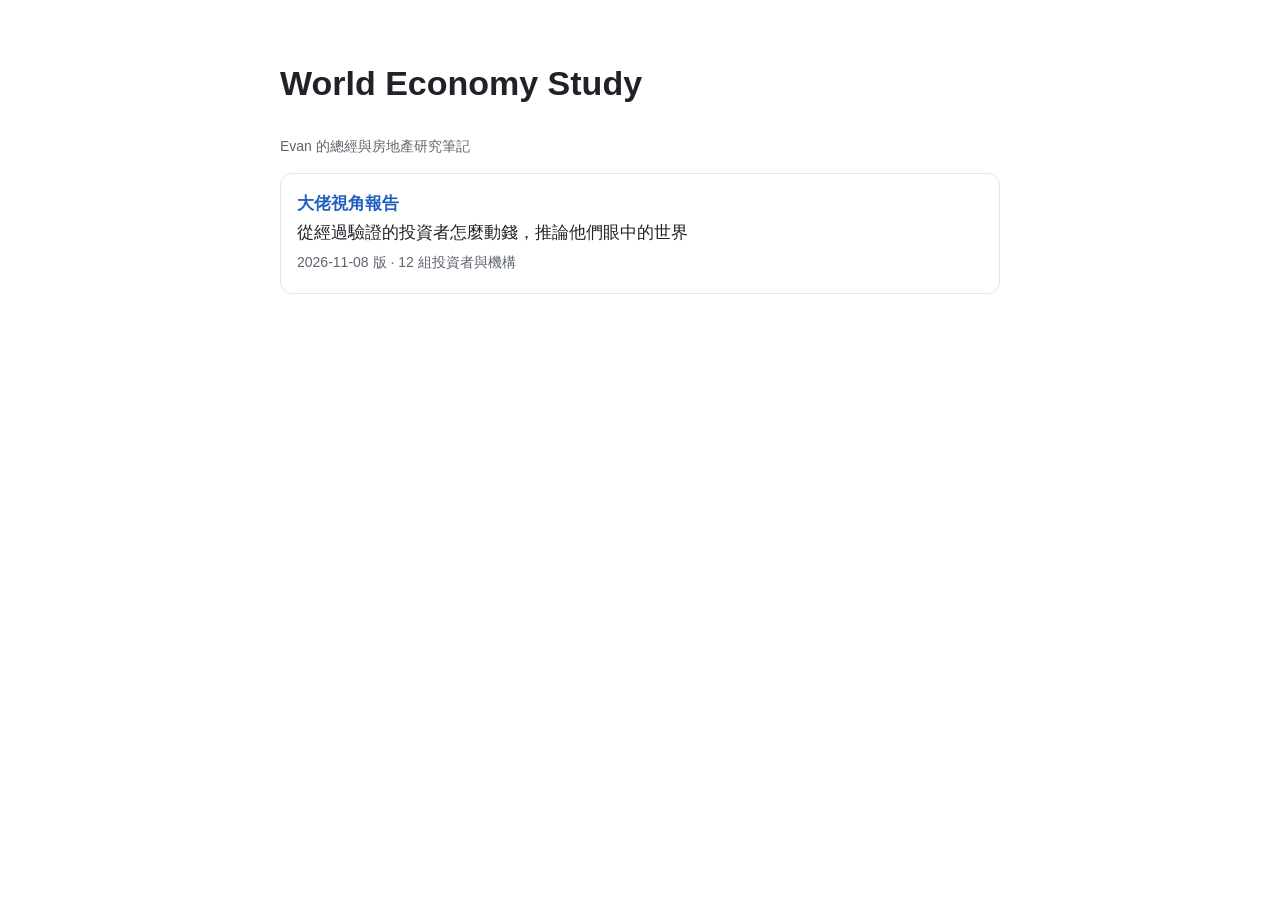
==== index.html @ 0477a00d "Add tycoon perspective report web version" ====
<!doctype html>
<html lang="zh-Hant"><head><meta charset="utf-8"><meta name="viewport" content="width=device-width, initial-scale=1">
<meta name="robots" content="noindex, nofollow"><title>World Economy Study</title>
<style>
:root{--bg:#fff;--fg:#1f2328;--muted:#5f6670;--line:#e3e6ea;--accent:#1f5fbf}
@media (prefers-color-scheme: dark){:root{--bg:#16181d;--fg:#e6e8eb;--muted:#9aa1ab;--line:#2c3038;--accent:#7fb0ff}}
body{margin:0;background:var(--bg);color:var(--fg);font:17px/1.7 -apple-system,"PingFang TC","Noto Sans TC",sans-serif}
main{max-width:720px;margin:0 auto;padding:32px 16px}
a.card{display:block;border:1px solid var(--line);border-radius:12px;padding:16px;margin:12px 0;color:inherit;text-decoration:none}
a.card b{color:var(--accent)} .m{color:var(--muted);font-size:14px}
</style></head><body><main>
<h1>World Economy Study</h1>
<p class="m">Evan 的總經與房地產研究筆記</p>
<a class="card" href="tycoon-perspective/"><b>大佬視角報告</b><br>從經過驗證的投資者怎麼動錢，推論他們眼中的世界<br><span class="m">2026-11-08 版 · 12 組投資者與機構</span></a>
</main></body></html>
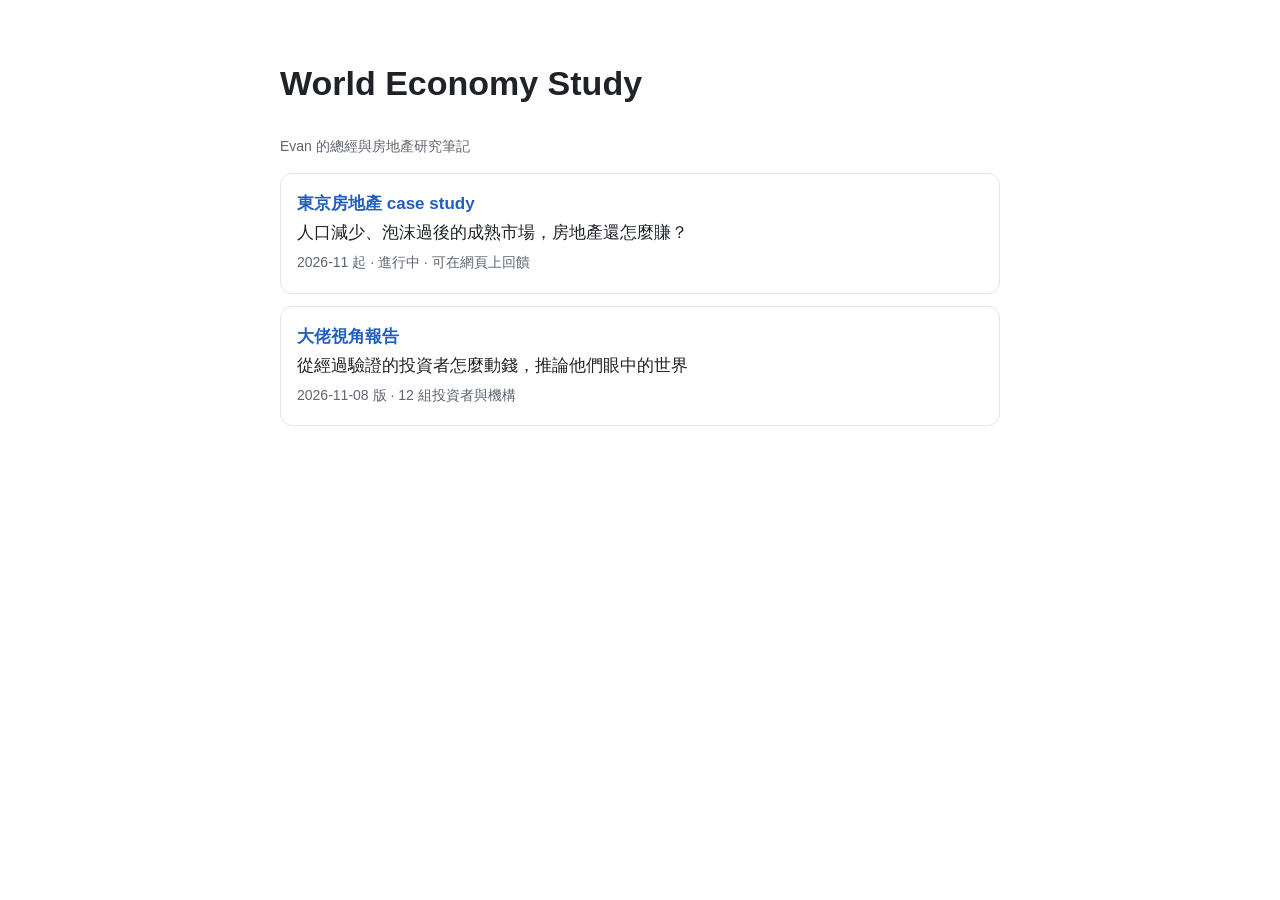
==== commit 3c48a025: "Add Tokyo real estate case study skeleton with feedback and interactive charts Co-Authored-By: Claud" ====
--- a/index.html
+++ b/index.html
@@ -11,5 +11,6 @@
 </style></head><body><main>
 <h1>World Economy Study</h1>
 <p class="m">Evan 的總經與房地產研究筆記</p>
+<a class="card" href="tokyo-case-study/"><b>東京房地產 case study</b><br>人口減少、泡沫過後的成熟市場，房地產還怎麼賺？<br><span class="m">2026-11 起 · 進行中 · 可在網頁上回饋</span></a>
 <a class="card" href="tycoon-perspective/"><b>大佬視角報告</b><br>從經過驗證的投資者怎麼動錢，推論他們眼中的世界<br><span class="m">2026-11-08 版 · 12 組投資者與機構</span></a>
 </main></body></html>
